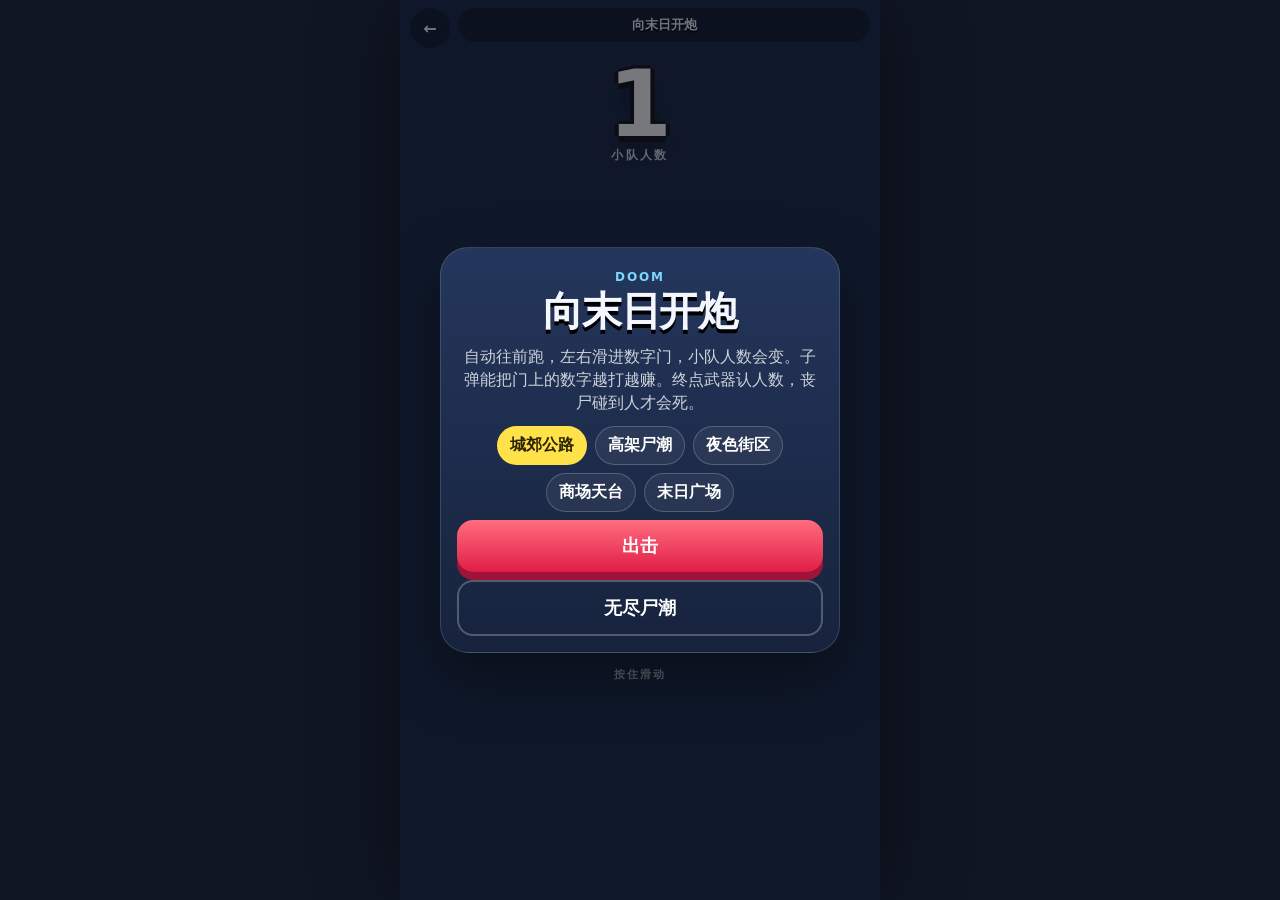
==== games/doom-gates/index.html @ c0698a44 "feat: add sand-bucket, duck-pop, and doom-gates Three static Douyin-style games take the hub. Sand f" ====
<!DOCTYPE html>
<html lang="zh-CN">
<head>
  <meta charset="UTF-8" />
  <meta name="viewport" content="width=device-width, initial-scale=1, maximum-scale=1, user-scalable=no" />
  <meta name="theme-color" content="#1a2744" />
  <title>向末日开炮 · 数字门</title>
  <link rel="stylesheet" href="css/style.css" />
</head>
<body>
  <div id="app">
    <canvas id="cv"></canvas>
    <div id="hurt"></div>
    <header id="hud">
      <a class="round" href="../../index.html" aria-label="返回合集">←</a>
      <div id="goal">向末日开炮</div>
      <button id="pause" type="button" aria-label="暂停" hidden>❚❚</button>
    </header>
    <div id="squad-wrap">
      <div id="squad-num">1</div>
      <div id="squad-label">小队人数</div>
    </div>
    <div id="banner">左右滑动选门 · 子弹能把数字改得更赚</div>
    <div id="hint">按住滑动</div>
    <div id="floats"></div>
    <div id="overlay"></div>
    <div id="err"></div>
  </div>
  <script src="js/levels.js"></script>
  <script src="js/core.js"></script>
  <script src="js/audio.js"></script>
  <script src="js/render.js"></script>
  <script src="js/game.js"></script>
</body>
</html>
---- games/doom-gates/css/style.css ----
:root {
  --ink: #f4f7ff;
  font-family: "Segoe UI", system-ui, "PingFang SC", "Noto Sans SC", sans-serif;
}
* { box-sizing: border-box; }
html, body { height: 100%; margin: 0; overflow: hidden; }
body {
  color: var(--ink);
  background: #101624;
  user-select: none;
  -webkit-tap-highlight-color: transparent;
}
#app {
  width: min(480px, 100%);
  height: 100%;
  margin: 0 auto;
  position: relative;
  overflow: hidden;
  background: #1b2a44;
  box-shadow: 0 0 80px rgba(0,0,0,.45);
}
#cv { position: absolute; inset: 0; width: 100%; height: 100%; touch-action: none; display: block; }
#hurt {
  position: absolute; inset: 0; pointer-events: none; z-index: 2; opacity: 0;
  background: radial-gradient(circle at 50% 70%, transparent 30%, rgba(180, 0, 20, .55) 100%);
  transition: opacity .08s linear;
}
#hurt.on { opacity: 1; }
#hud {
  position: absolute; z-index: 4; top: 0; left: 0; right: 0;
  display: flex; align-items: flex-start; justify-content: space-between; gap: 8px;
  padding: calc(8px + env(safe-area-inset-top)) 10px 0;
  pointer-events: none;
}
#hud a, #hud button { pointer-events: auto; }
.round, #pause {
  width: 40px; height: 40px; border-radius: 50%; border: 0;
  background: rgba(0,0,0,.35); color: #fff; font-weight: 900;
  display: grid; place-items: center; text-decoration: none;
}
#goal {
  flex: 1; text-align: center; font-weight: 800; font-size: 13px;
  background: rgba(0,0,0,.35); border-radius: 999px; padding: 8px 10px;
  text-shadow: 0 2px 0 #000;
}
#squad-wrap {
  position: absolute; z-index: 4; top: 64px; left: 0; right: 0;
  text-align: center; pointer-events: none;
}
#squad-num {
  font-weight: 900; font-size: clamp(56px, 16vw, 92px); line-height: .9;
  color: #fff;
  text-shadow: 0 6px 0 #111, 4px 0 0 #111, -4px 0 0 #111, 0 -3px 0 #111, 0 14px 24px rgba(0,0,0,.45);
}
#squad-num.pop { animation: slam .28s cubic-bezier(.2,1.6,.3,1); }
@keyframes slam {
  0% { transform: scale(1.35); color: #ffe566; }
  100% { transform: scale(1); color: #fff; }
}
#squad-label { font-size: 12px; font-weight: 800; letter-spacing: .2em; opacity: .85; }
#banner, #hint {
  position: absolute; z-index: 4; left: 50%; transform: translateX(-50%);
  pointer-events: none; font-weight: 800; text-align: center;
}
#banner {
  bottom: 248px; max-width: 92%;
  background: rgba(0,0,0,.45); border-radius: 999px; padding: 6px 12px; font-size: 13px;
}
#hint { bottom: 218px; font-size: 11px; letter-spacing: .18em; opacity: .75; }
#pause[hidden] { display: none !important; }
#floats { position: absolute; inset: 0; z-index: 5; pointer-events: none; overflow: hidden; }
.floater {
  position: absolute; font-weight: 900; white-space: nowrap;
  transform: translate(-50%, 0); animation: up .8s ease-out forwards;
  text-shadow: 0 4px 0 #111, 0 10px 16px rgba(0,0,0,.4);
}
.floater.good { color: #fff; font-size: 42px; }
.floater.mega { color: #ffe14a; font-size: 64px; }
.floater.bad { color: #ff5a6a; font-size: 36px; }
@keyframes up { to { transform: translate(-50%, -70px); opacity: 0; } }
#overlay {
  position: absolute; inset: 0; z-index: 8;
  background: rgba(6, 10, 20, .55);
  display: flex; align-items: center; justify-content: center; padding: 16px;
}
#overlay[hidden] { display: none; }
.sheet {
  width: min(400px, 100%);
  background: linear-gradient(180deg, #24365c, #17233d);
  border: 1px solid rgba(255,255,255,.14);
  border-radius: 28px; padding: 22px 16px 16px; text-align: center;
  box-shadow: 0 24px 60px rgba(0,0,0,.4);
}
.sheet h1 { margin: 0 0 6px; font-size: 40px; letter-spacing: -.03em; text-shadow: 0 4px 0 #000; }
.sheet p { margin: 0 0 12px; color: rgba(255,255,255,.78); line-height: 1.45; }
.kicker { color: #7ad7ff; font-size: 12px; font-weight: 900; letter-spacing: .16em; }
.levels { display: flex; flex-wrap: wrap; gap: 8px; justify-content: center; }
.levels button, .go, .ghost { font: inherit; font-weight: 900; cursor: pointer; color: #fff; }
.levels button { border-radius: 999px; border: 1px solid rgba(255,255,255,.2); background: rgba(255,255,255,.06); padding: 8px 12px; }
.levels button.on { background: #ffe14a; color: #2a2200; border-color: transparent; }
.go, .ghost { width: 100%; border-radius: 16px; padding: 14px; margin-top: 8px; font-size: 18px; }
.go { border: 0; background: linear-gradient(180deg, #ff6d7d, #e11d48); box-shadow: 0 8px 0 #9f1239; }
.ghost { background: transparent; border: 2px solid rgba(255,255,255,.25); }
.row { display: flex; gap: 8px; }
.row button { flex: 1; }
.dead h1 { color: #ff8b98; }
.win h1 { color: #ffe14a; }
#err { display: none; position: absolute; left: 8px; right: 8px; bottom: 8px; z-index: 9; background: #b91c1c; color: #fff; border-radius: 8px; padding: 6px 8px; font-size: 12px; }
#err.on { display: block; }
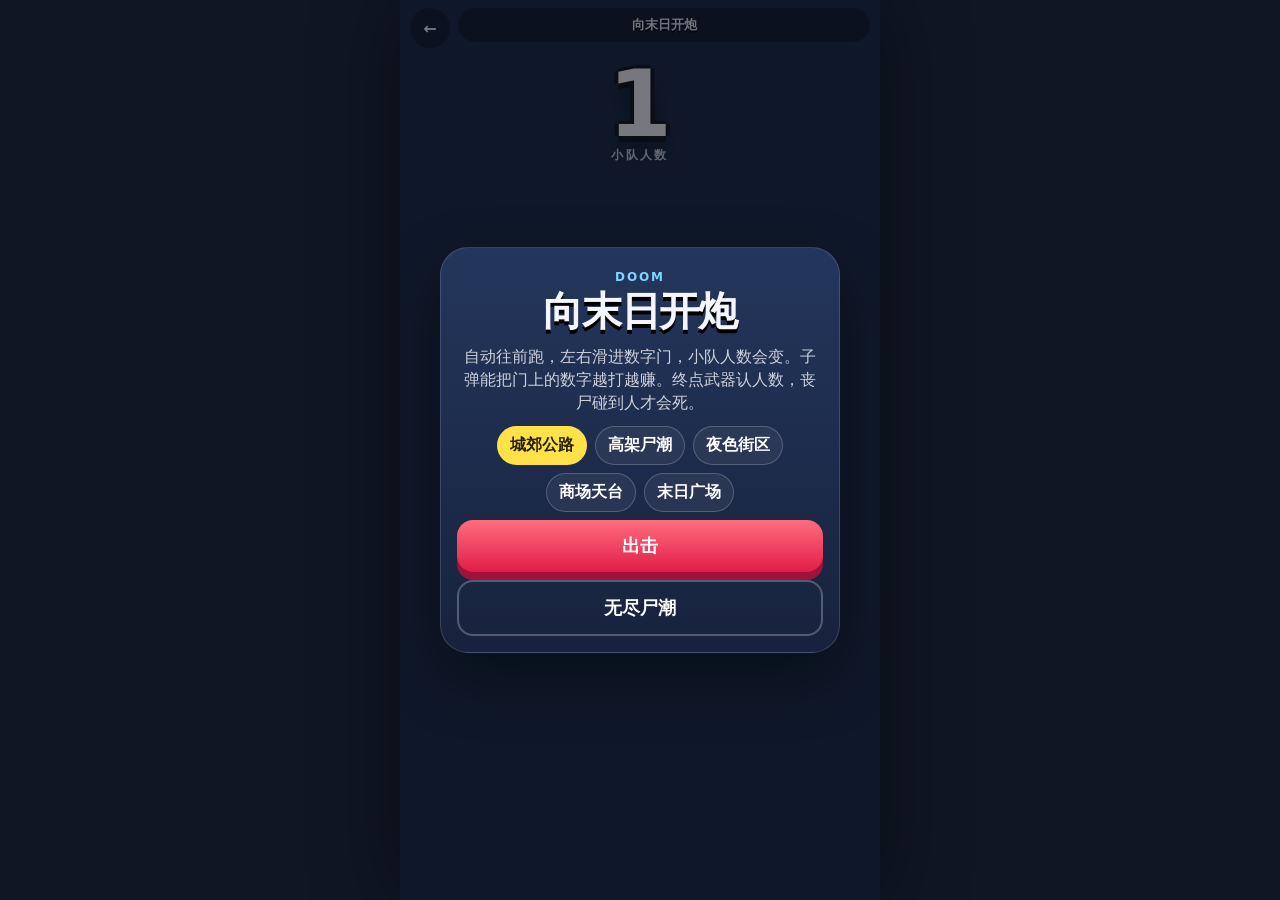
==== commit a46a562b: "fix: polish the three Douyin rebuilds Sand bucket, duck pop, and doom gates stay the playable hub se" ====
--- a/games/doom-gates/index.html
+++ b/games/doom-gates/index.html
@@ -20,8 +20,8 @@
       <div id="squad-num">1</div>
       <div id="squad-label">小队人数</div>
     </div>
-    <div id="banner">左右滑动选门 · 子弹能把数字改得更赚</div>
-    <div id="hint">按住滑动</div>
+    <div id="banner" hidden>左右滑动选门 · 子弹能把数字改得更赚</div>
+    <div id="hint" hidden>按住滑动</div>
     <div id="floats"></div>
     <div id="overlay"></div>
     <div id="err"></div>
--- a/games/doom-gates/css/style.css
+++ b/games/doom-gates/css/style.css
@@ -63,11 +63,11 @@
   pointer-events: none; font-weight: 800; text-align: center;
 }
 #banner {
-  bottom: 248px; max-width: 92%;
+  top: 156px; bottom: auto; max-width: 78%;
   background: rgba(0,0,0,.45); border-radius: 999px; padding: 6px 12px; font-size: 13px;
 }
-#hint { bottom: 218px; font-size: 11px; letter-spacing: .18em; opacity: .75; }
-#pause[hidden] { display: none !important; }
+#hint { top: 196px; bottom: auto; font-size: 11px; letter-spacing: .18em; opacity: .75; }
+#banner[hidden], #hint[hidden], #pause[hidden], #overlay[hidden] { display: none !important; }
 #floats { position: absolute; inset: 0; z-index: 5; pointer-events: none; overflow: hidden; }
 .floater {
   position: absolute; font-weight: 900; white-space: nowrap;
@@ -83,7 +83,7 @@
   background: rgba(6, 10, 20, .55);
   display: flex; align-items: center; justify-content: center; padding: 16px;
 }
-#overlay[hidden] { display: none; }
+
 .sheet {
   width: min(400px, 100%);
   background: linear-gradient(180deg, #24365c, #17233d);
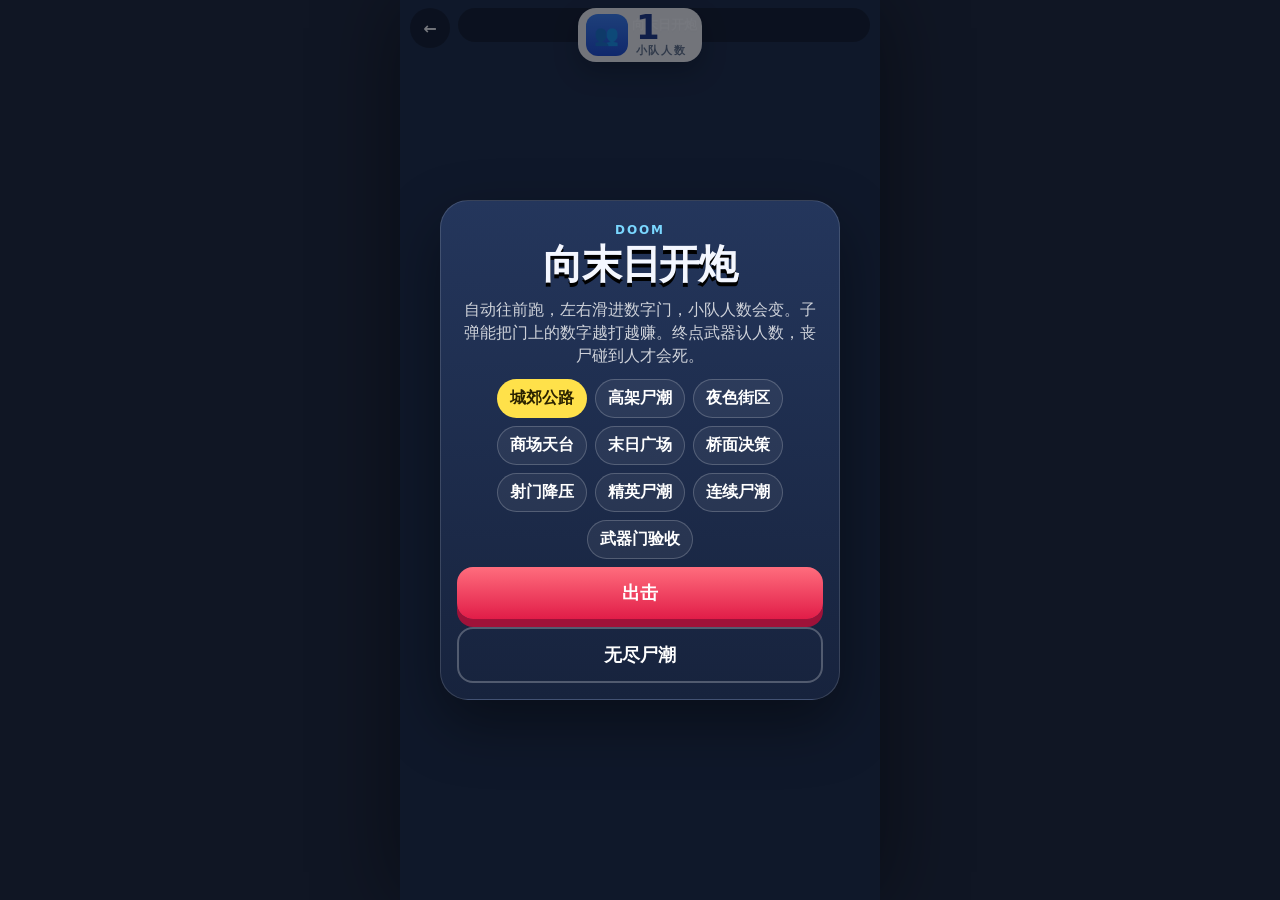
==== commit b2b8086f: "feat: ground doom hordes and restyle the three signed-off games Soldiers, zombies, gates and bullets" ====
--- a/games/doom-gates/index.html
+++ b/games/doom-gates/index.html
@@ -17,8 +17,13 @@
       <button id="pause" type="button" aria-label="暂停" hidden>❚❚</button>
     </header>
     <div id="squad-wrap">
-      <div id="squad-num">1</div>
-      <div id="squad-label">小队人数</div>
+      <div id="squad-pill">
+        <div id="squad-ico" aria-hidden="true">👥</div>
+        <div>
+          <div id="squad-num">1</div>
+          <div id="squad-label">小队人数</div>
+        </div>
+      </div>
     </div>
     <div id="banner" hidden>左右滑动选门 · 子弹能把数字改得更赚</div>
     <div id="hint" hidden>按住滑动</div>
--- a/games/doom-gates/css/style.css
+++ b/games/doom-gates/css/style.css
@@ -18,8 +18,11 @@
   overflow: hidden;
   background: #1b2a44;
   box-shadow: 0 0 80px rgba(0,0,0,.45);
+  touch-action: none;
+  user-select: none;
+  -webkit-user-select: none;
 }
-#cv { position: absolute; inset: 0; width: 100%; height: 100%; touch-action: none; display: block; }
+#cv { position: absolute; inset: 0; width: 100%; height: 100%; touch-action: none; user-select: none; -webkit-user-select: none; display: block; }
 #hurt {
   position: absolute; inset: 0; pointer-events: none; z-index: 2; opacity: 0;
   background: radial-gradient(circle at 50% 70%, transparent 30%, rgba(180, 0, 20, .55) 100%);
@@ -44,29 +47,39 @@
   text-shadow: 0 2px 0 #000;
 }
 #squad-wrap {
-  position: absolute; z-index: 4; top: 64px; left: 0; right: 0;
-  text-align: center; pointer-events: none;
+  position: absolute; z-index: 4; top: calc(8px + env(safe-area-inset-top)); left: 0; right: 0;
+  display: flex; justify-content: center; pointer-events: none;
+}
+#squad-pill {
+  display: flex; align-items: center; gap: 8px;
+  background: rgba(255,255,255,.96); color: #1e293b;
+  border-radius: 18px; padding: 4px 16px 4px 8px;
+  box-shadow: 0 10px 24px rgba(0,0,0,.28);
+}
+#squad-ico {
+  width: 42px; height: 42px; border-radius: 12px;
+  display: grid; place-items: center; font-size: 20px;
+  background: linear-gradient(180deg, #3b82f6, #1d4ed8); color: #fff;
 }
 #squad-num {
-  font-weight: 900; font-size: clamp(56px, 16vw, 92px); line-height: .9;
-  color: #fff;
-  text-shadow: 0 6px 0 #111, 4px 0 0 #111, -4px 0 0 #111, 0 -3px 0 #111, 0 14px 24px rgba(0,0,0,.45);
+  font-weight: 900; font-size: 34px; line-height: .9; color: #1e3a8a;
+  text-shadow: none;
 }
 #squad-num.pop { animation: slam .28s cubic-bezier(.2,1.6,.3,1); }
 @keyframes slam {
   0% { transform: scale(1.35); color: #ffe566; }
   100% { transform: scale(1); color: #fff; }
 }
-#squad-label { font-size: 12px; font-weight: 800; letter-spacing: .2em; opacity: .85; }
+#squad-label { font-size: 11px; font-weight: 800; letter-spacing: .14em; color: #64748b; }
 #banner, #hint {
   position: absolute; z-index: 4; left: 50%; transform: translateX(-50%);
   pointer-events: none; font-weight: 800; text-align: center;
 }
 #banner {
-  top: 156px; bottom: auto; max-width: 78%;
-  background: rgba(0,0,0,.45); border-radius: 999px; padding: 6px 12px; font-size: 13px;
+  bottom: calc(28px + env(safe-area-inset-bottom)); top: auto; max-width: 86%;
+  background: rgba(0,0,0,.55); border-radius: 999px; padding: 6px 12px; font-size: 13px;
 }
-#hint { top: 196px; bottom: auto; font-size: 11px; letter-spacing: .18em; opacity: .75; }
+#hint { bottom: calc(58px + env(safe-area-inset-bottom)); top: auto; font-size: 11px; letter-spacing: .18em; opacity: .8; }
 #banner[hidden], #hint[hidden], #pause[hidden], #overlay[hidden] { display: none !important; }
 #floats { position: absolute; inset: 0; z-index: 5; pointer-events: none; overflow: hidden; }
 .floater {
